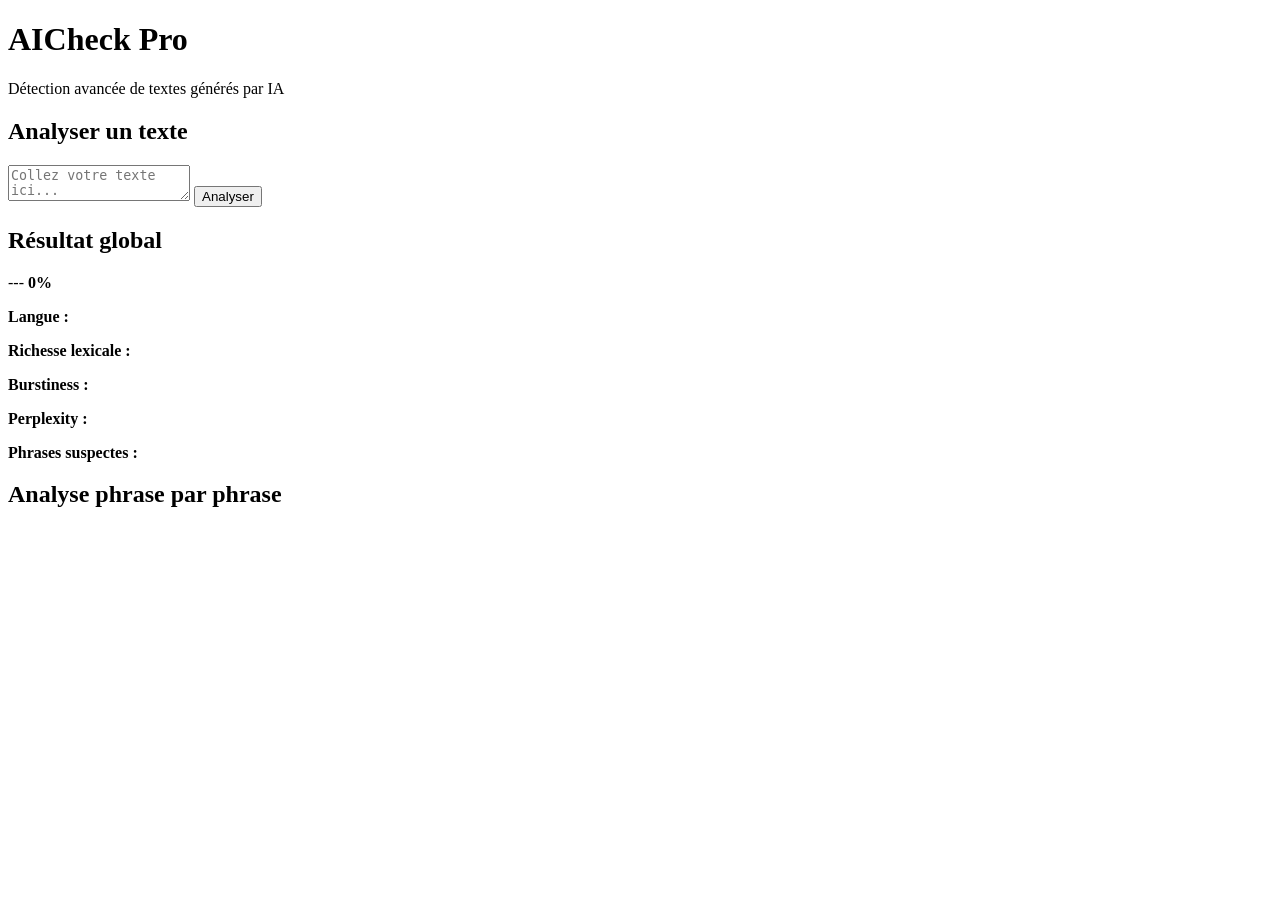
==== frontend/index.html @ 8835c6ec "Create index.html" ====
<!DOCTYPE html>
<html lang="fr">
<head>
  <meta charset="UTF-8" />
  <meta name="viewport" content="width=device-width, initial-scale=1.0" />
  <title>AICheck Pro</title>
  <link rel="stylesheet" href="style.css" />
</head>
<body>
  <div class="container">
    <header>
      <h1>AICheck Pro</h1>
      <p>Détection avancée de textes générés par IA</p>
    </header>

    <section class="card">
      <h2>Analyser un texte</h2>
      <textarea id="textInput" placeholder="Collez votre texte ici..."></textarea>
      <button onclick="analyzeText()">Analyser</button>
    </section>

    <section id="results" class="card hidden">
      <h2>Résultat global</h2>

      <div class="score-box">
        <span id="prediction">---</span>
        <strong id="score">0%</strong>
      </div>

      <p><b>Langue :</b> <span id="language"></span></p>
      <p><b>Richesse lexicale :</b> <span id="lexical"></span></p>
      <p><b>Burstiness :</b> <span id="burstiness"></span></p>
      <p><b>Perplexity :</b> <span id="perplexity"></span></p>
      <p><b>Phrases suspectes :</b> <span id="suspicious"></span></p>
    </section>

    <section id="sentencesSection" class="card hidden">
      <h2>Analyse phrase par phrase</h2>
      <div id="sentences"></div>
    </section>
  </div>

  <script src="app.js"></script>
</body>
</html>
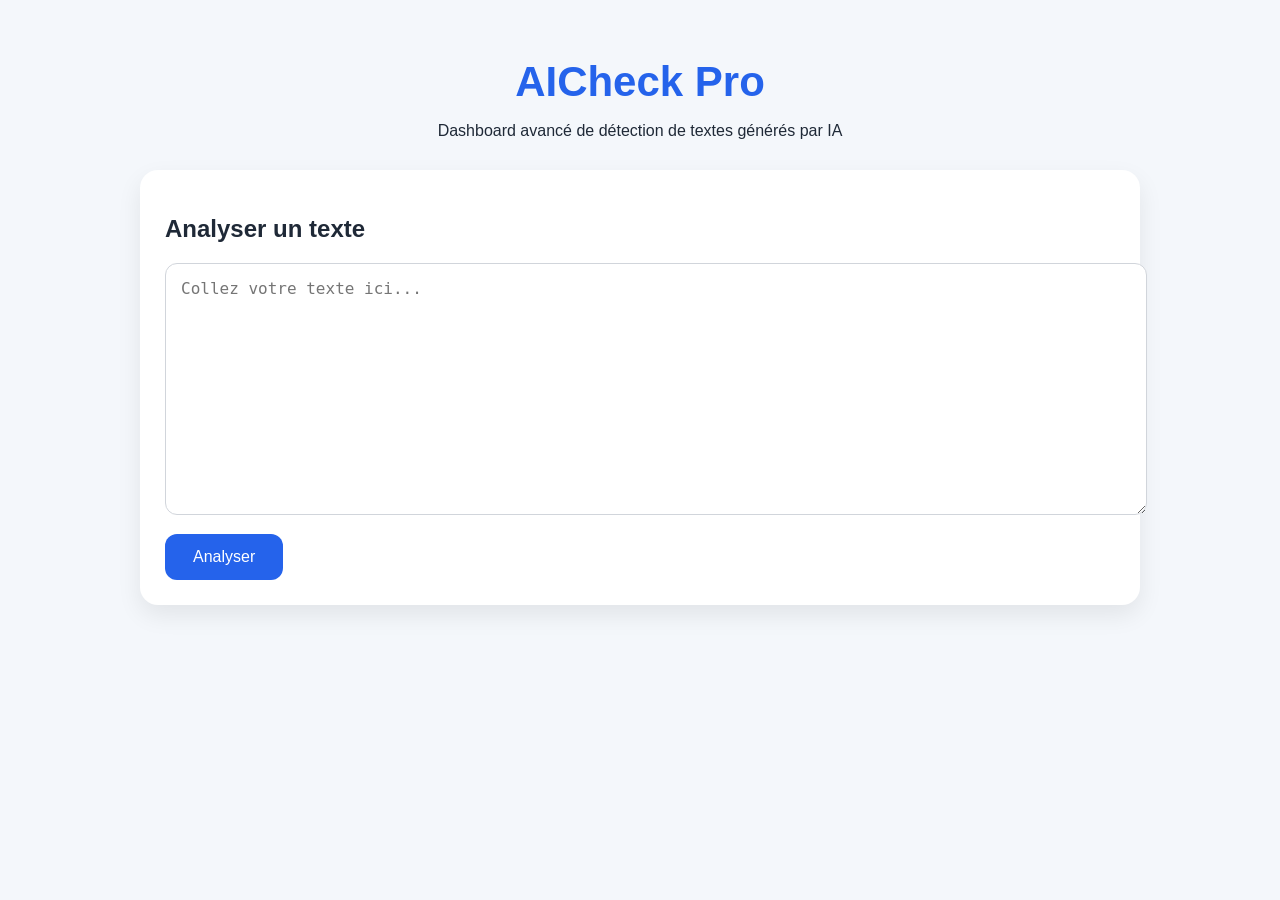
==== commit 4309ac0b: "Update index.html" ====
--- a/frontend/index.html
+++ b/frontend/index.html
@@ -6,11 +6,13 @@
   <title>AICheck Pro</title>
   <link rel="stylesheet" href="style.css" />
 </head>
+
 <body>
   <div class="container">
+
     <header>
       <h1>AICheck Pro</h1>
-      <p>Détection avancée de textes générés par IA</p>
+      <p>Dashboard avancé de détection de textes générés par IA</p>
     </header>
 
     <section class="card">
@@ -22,22 +24,97 @@
     <section id="results" class="card hidden">
       <h2>Résultat global</h2>
 
-      <div class="score-box">
-        <span id="prediction">---</span>
+      <div id="globalBox" class="global-box">
+        <div>
+          <span id="prediction">---</span>
+          <p id="interpretation">Analyse en attente...</p>
+        </div>
         <strong id="score">0%</strong>
       </div>
 
-      <p><b>Langue :</b> <span id="language"></span></p>
-      <p><b>Richesse lexicale :</b> <span id="lexical"></span></p>
-      <p><b>Burstiness :</b> <span id="burstiness"></span></p>
-      <p><b>Perplexity :</b> <span id="perplexity"></span></p>
-      <p><b>Phrases suspectes :</b> <span id="suspicious"></span></p>
+      <div class="grid">
+        <div class="mini-card">
+          <h3>Langue</h3>
+          <p id="language">---</p>
+        </div>
+
+        <div class="mini-card">
+          <h3>Confiance</h3>
+          <p id="confidence">---</p>
+        </div>
+
+        <div class="mini-card">
+          <h3>Phrases suspectes</h3>
+          <p id="suspicious">---</p>
+        </div>
+
+        <div class="mini-card">
+          <h3>Total phrases</h3>
+          <p id="totalSentences">---</p>
+        </div>
+      </div>
+    </section>
+
+    <section id="modelsSection" class="card hidden">
+      <h2>Scores des modèles</h2>
+
+      <div class="bar-item">
+        <div class="bar-label">
+          <span>XLM-RoBERTa</span>
+          <strong id="xlmrValue">0%</strong>
+        </div>
+        <div class="bar"><div id="xlmrBar"></div></div>
+        <small id="xlmrLabel">---</small>
+      </div>
+
+      <div class="bar-item">
+        <div class="bar-label">
+          <span>DeBERTa-v3</span>
+          <strong id="debertaValue">0%</strong>
+        </div>
+        <div class="bar"><div id="debertaBar"></div></div>
+        <small id="debertaLabel">---</small>
+      </div>
+
+      <div class="bar-item">
+        <div class="bar-label">
+          <span>Analyse phrase par phrase</span>
+          <strong id="sentenceValue">0%</strong>
+        </div>
+        <div class="bar"><div id="sentenceBar"></div></div>
+      </div>
+
+      <div class="bar-item">
+        <div class="bar-label">
+          <span>Stylométrie</span>
+          <strong id="styleValue">0%</strong>
+        </div>
+        <div class="bar"><div id="styleBar"></div></div>
+      </div>
+    </section>
+
+    <section id="styleSection" class="card hidden">
+      <h2>Stylométrie avancée</h2>
+
+      <div class="grid">
+        <div class="mini-card"><h3>Mots</h3><p id="wordCount">---</p></div>
+        <div class="mini-card"><h3>Phrases</h3><p id="sentenceCount">---</p></div>
+        <div class="mini-card"><h3>Richesse lexicale</h3><p id="lexical">---</p></div>
+        <div class="mini-card"><h3>Longueur moyenne phrase</h3><p id="avgSentence">---</p></div>
+        <div class="mini-card"><h3>Longueur moyenne mot</h3><p id="avgWord">---</p></div>
+        <div class="mini-card"><h3>Répétition</h3><p id="repetition">---</p></div>
+        <div class="mini-card"><h3>Ponctuation</h3><p id="punctuation">---</p></div>
+        <div class="mini-card"><h3>Entropie</h3><p id="entropy">---</p></div>
+        <div class="mini-card"><h3>Burstiness</h3><p id="burstiness">---</p></div>
+        <div class="mini-card"><h3>Perplexity</h3><p id="perplexity">---</p></div>
+      </div>
     </section>
 
     <section id="sentencesSection" class="card hidden">
       <h2>Analyse phrase par phrase</h2>
       <div id="sentences"></div>
     </section>
+
   </div>
 
   <script src="app.js"></script>
--- a/frontend/style.css
+++ b/frontend/style.css
@@ -0,0 +1,102 @@
+body {
+  margin: 0;
+  font-family: Arial, sans-serif;
+  background: #f4f7fb;
+  color: #1f2937;
+}
+
+.container {
+  width: 90%;
+  max-width: 1000px;
+  margin: auto;
+  padding: 30px;
+}
+
+header {
+  text-align: center;
+  margin-bottom: 30px;
+}
+
+header h1 {
+  color: #2563eb;
+  font-size: 42px;
+  margin-bottom: 5px;
+}
+
+.card {
+  background: white;
+  padding: 25px;
+  margin-bottom: 25px;
+  border-radius: 18px;
+  box-shadow: 0 10px 25px rgba(0,0,0,0.08);
+}
+
+textarea {
+  width: 100%;
+  height: 220px;
+  padding: 15px;
+  font-size: 16px;
+  border-radius: 12px;
+  border: 1px solid #d1d5db;
+  resize: vertical;
+}
+
+button {
+  margin-top: 15px;
+  padding: 14px 28px;
+  border: none;
+  border-radius: 12px;
+  background: #2563eb;
+  color: white;
+  font-size: 16px;
+  cursor: pointer;
+}
+
+button:hover {
+  background: #1d4ed8;
+}
+
+.hidden {
+  display: none;
+}
+
+.score-box {
+  display: flex;
+  justify-content: space-between;
+  align-items: center;
+  background: #eff6ff;
+  padding: 20px;
+  border-radius: 14px;
+  margin-bottom: 20px;
+}
+
+#prediction {
+  font-size: 24px;
+  font-weight: bold;
+}
+
+#score {
+  font-size: 32px;
+  color: #2563eb;
+}
+
+.sentence {
+  padding: 15px;
+  border-radius: 12px;
+  margin-bottom: 12px;
+}
+
+.ai {
+  background: #fee2e2;
+  border-left: 6px solid #dc2626;
+}
+
+.human {
+  background: #dcfce7;
+  border-left: 6px solid #16a34a;
+}
+
+.mixed {
+  background: #fef3c7;
+  border-left: 6px solid #f59e0b;
+}
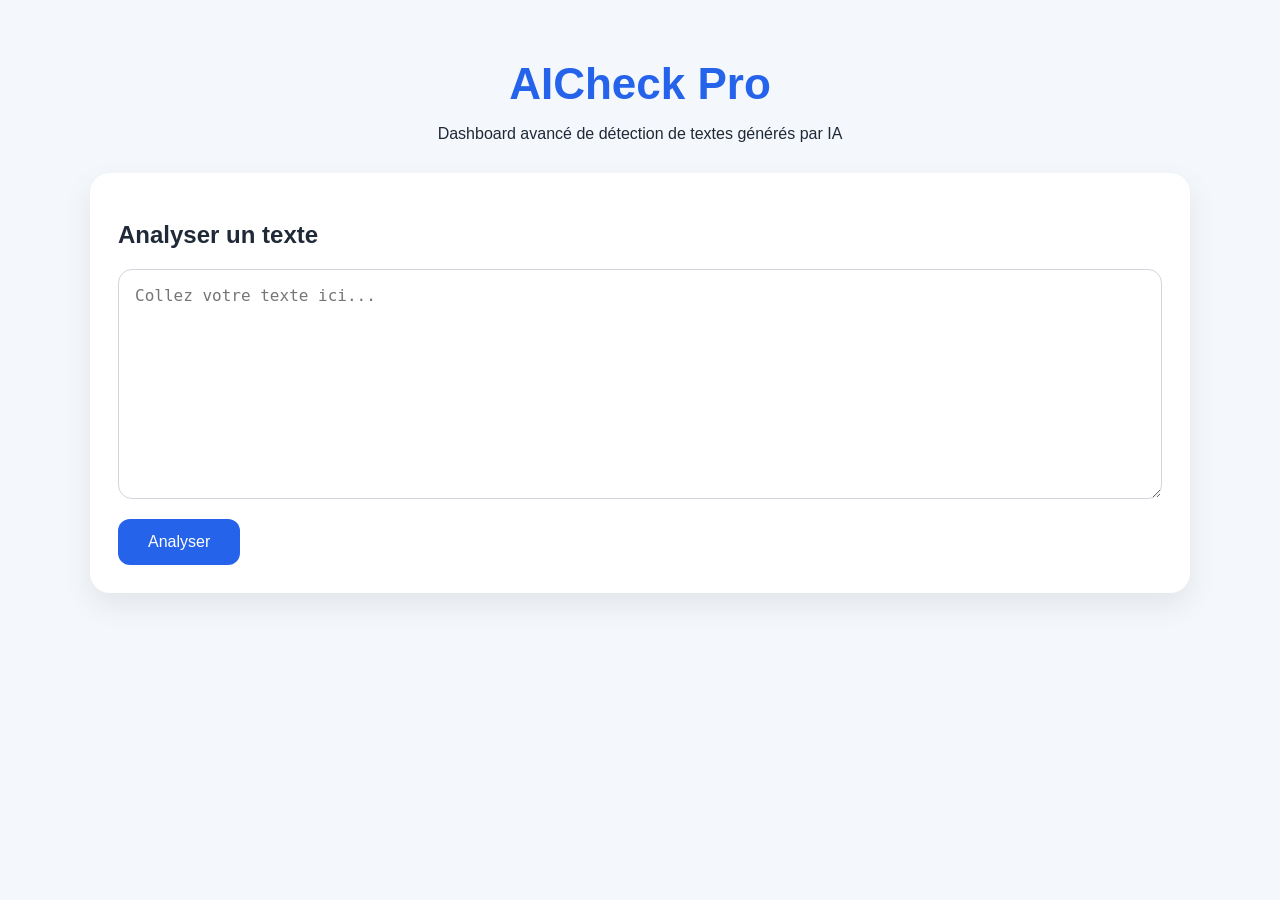
==== commit ead9d03c: "Update index.html" ====
--- a/frontend/index.html
+++ b/frontend/index.html
@@ -60,11 +60,20 @@
 
       <div class="bar-item">
         <div class="bar-label">
-          <span>XLM-RoBERTa</span>
+          <span>XLM-RoBERTa Base</span>
           <strong id="xlmrValue">0%</strong>
         </div>
         <div class="bar"><div id="xlmrBar"></div></div>
         <small id="xlmrLabel">---</small>
+      </div>
+
+      <div class="bar-item">
+        <div class="bar-label">
+          <span>XLM-RoBERTa Large</span>
+          <strong id="xlmrLargeValue">0%</strong>
+        </div>
+        <div class="bar"><div id="xlmrLargeBar"></div></div>
+        <small id="xlmrLargeLabel">---</small>
       </div>
 
       <div class="bar-item">
--- a/frontend/style.css
+++ b/frontend/style.css
@@ -7,7 +7,7 @@
 
 .container {
   width: 90%;
-  max-width: 1000px;
+  max-width: 1100px;
   margin: auto;
   padding: 30px;
 }
@@ -19,31 +19,32 @@
 
 header h1 {
   color: #2563eb;
-  font-size: 42px;
-  margin-bottom: 5px;
+  font-size: 44px;
+  margin-bottom: 8px;
 }
 
 .card {
   background: white;
-  padding: 25px;
-  margin-bottom: 25px;
-  border-radius: 18px;
-  box-shadow: 0 10px 25px rgba(0,0,0,0.08);
+  padding: 28px;
+  margin-bottom: 28px;
+  border-radius: 20px;
+  box-shadow: 0 12px 30px rgba(0,0,0,0.08);
 }
 
 textarea {
   width: 100%;
-  height: 220px;
-  padding: 15px;
+  height: 230px;
+  padding: 16px;
   font-size: 16px;
-  border-radius: 12px;
+  border-radius: 14px;
   border: 1px solid #d1d5db;
   resize: vertical;
+  box-sizing: border-box;
 }
 
 button {
-  margin-top: 15px;
-  padding: 14px 28px;
+  margin-top: 16px;
+  padding: 14px 30px;
   border: none;
   border-radius: 12px;
   background: #2563eb;
@@ -60,30 +61,103 @@
   display: none;
 }
 
-.score-box {
+.global-box {
   display: flex;
   justify-content: space-between;
   align-items: center;
   background: #eff6ff;
-  padding: 20px;
-  border-radius: 14px;
-  margin-bottom: 20px;
+  padding: 24px;
+  border-radius: 16px;
+  margin-bottom: 22px;
 }
 
 #prediction {
-  font-size: 24px;
+  font-size: 28px;
   font-weight: bold;
 }
 
 #score {
-  font-size: 32px;
+  font-size: 40px;
   color: #2563eb;
 }
 
+#interpretation {
+  margin: 8px 0 0;
+  color: #4b5563;
+}
+
+.global-ai {
+  background: #fee2e2;
+}
+
+.global-human {
+  background: #dcfce7;
+}
+
+.global-mixed {
+  background: #fef3c7;
+}
+
+.grid {
+  display: grid;
+  grid-template-columns: repeat(auto-fit, minmax(190px, 1fr));
+  gap: 16px;
+}
+
+.mini-card {
+  background: #f9fafb;
+  border: 1px solid #e5e7eb;
+  border-radius: 14px;
+  padding: 16px;
+}
+
+.mini-card h3 {
+  margin: 0 0 8px;
+  font-size: 14px;
+  color: #6b7280;
+}
+
+.mini-card p {
+  margin: 0;
+  font-size: 22px;
+  font-weight: bold;
+}
+
+.bar-item {
+  margin-bottom: 22px;
+}
+
+.bar-label {
+  display: flex;
+  justify-content: space-between;
+  margin-bottom: 8px;
+  font-weight: bold;
+}
+
+.bar {
+  height: 14px;
+  background: #e5e7eb;
+  border-radius: 20px;
+  overflow: hidden;
+}
+
+.bar div {
+  height: 100%;
+  width: 0%;
+  background: #2563eb;
+  border-radius: 20px;
+  transition: width 0.4s ease;
+}
+
 .sentence {
-  padding: 15px;
-  border-radius: 12px;
-  margin-bottom: 12px;
+  padding: 18px;
+  border-radius: 14px;
+  margin-bottom: 14px;
+}
+
+.sentence p {
+  margin-top: 0;
+  line-height: 1.5;
 }
 
 .ai {
